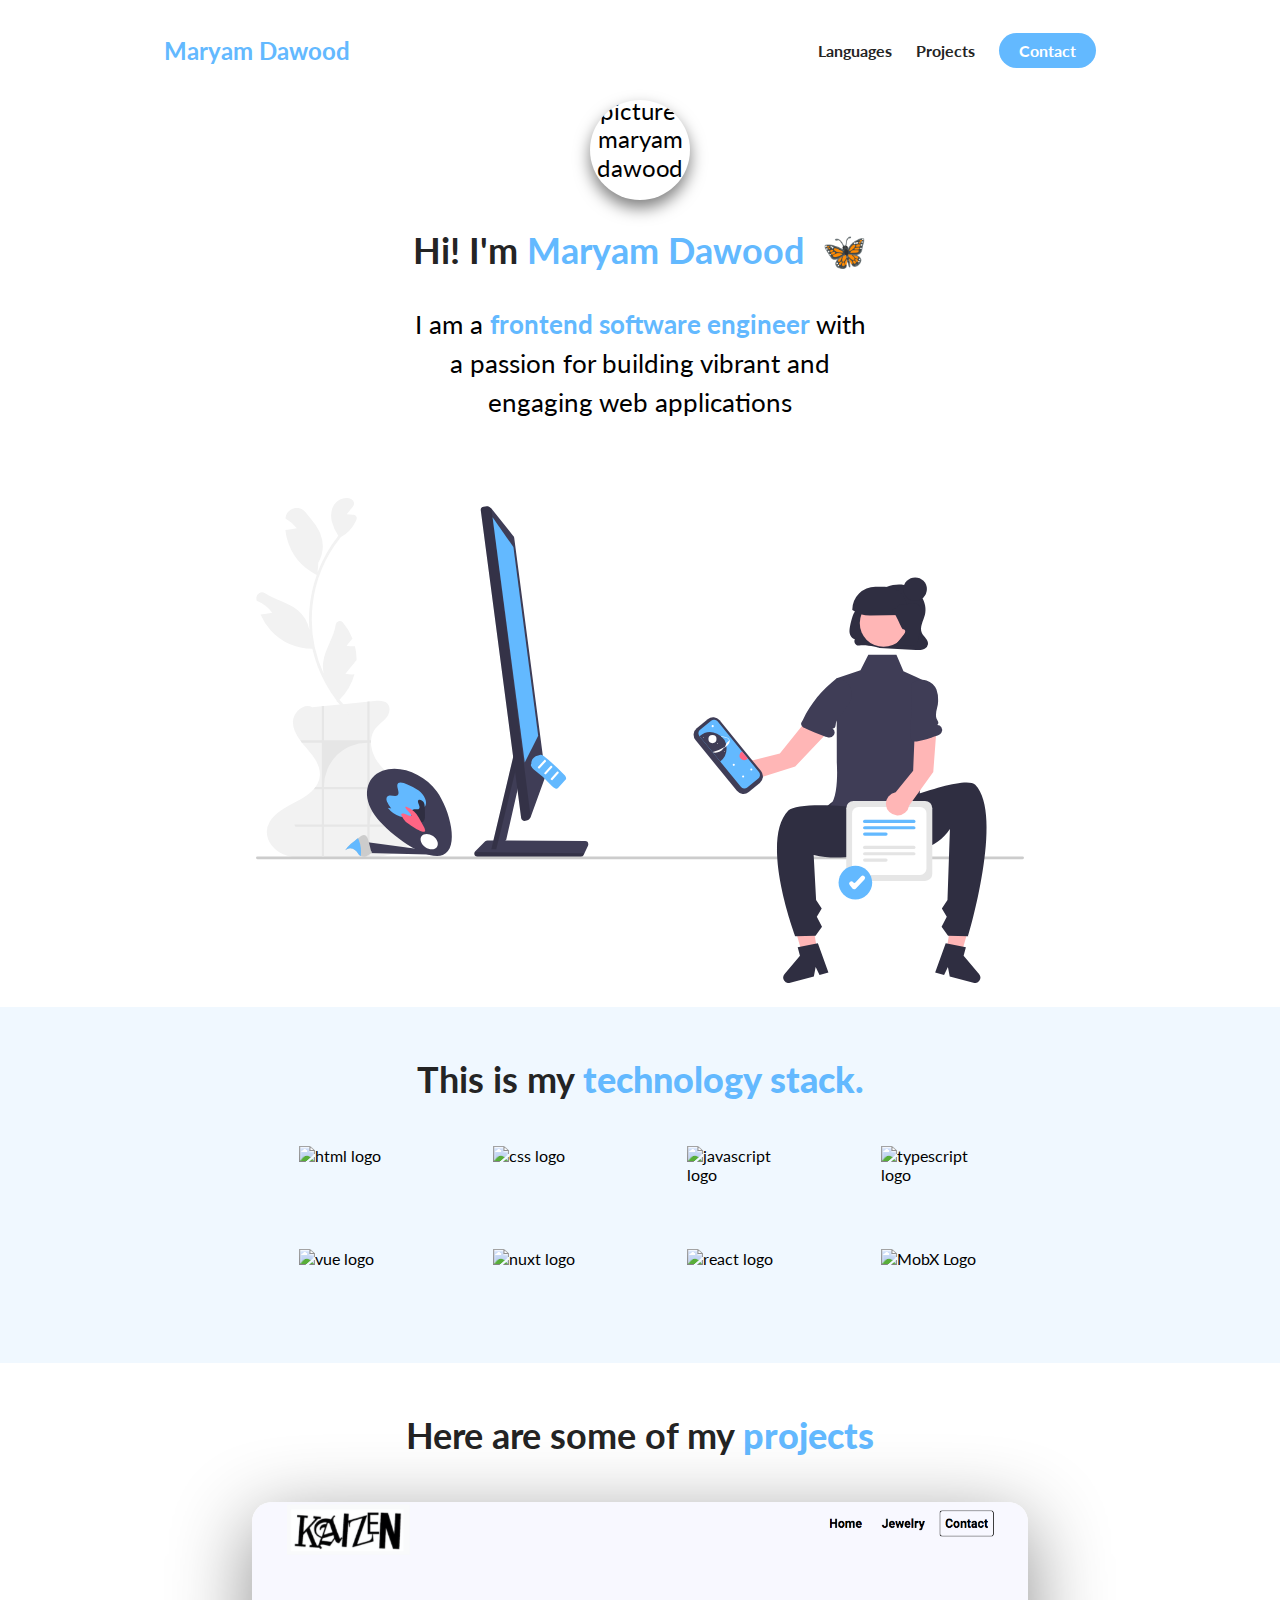
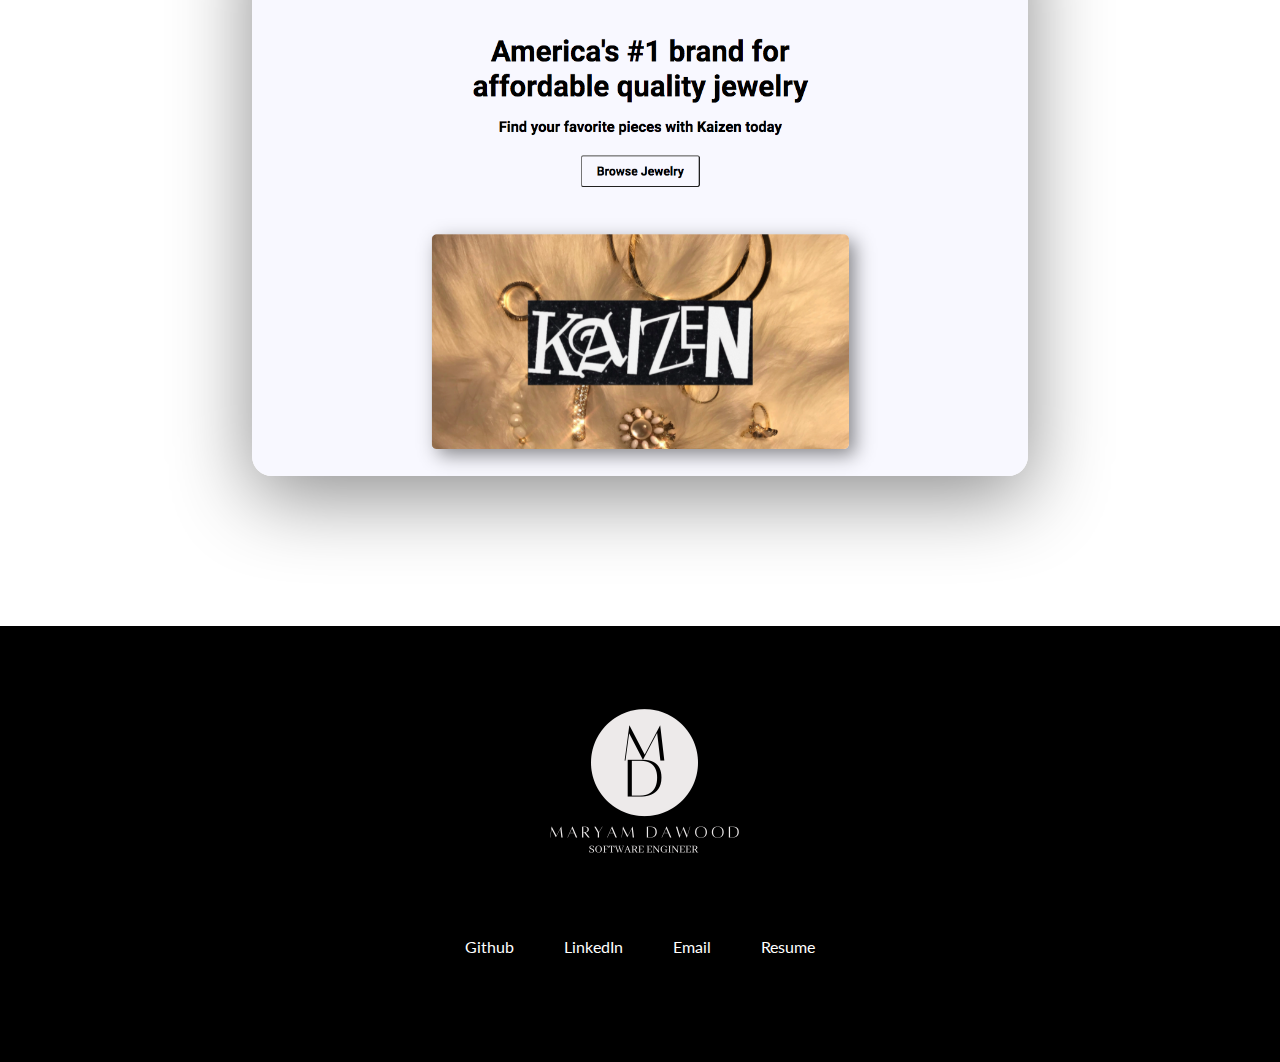
==== index.html @ 094fba27 "Add files via upload" ====
<!DOCTYPE html>
<html lang="en">
<head>
    <meta charset="UTF-8">
    <meta http-equiv="X-UA-Compatible" content="IE=edge">
    <meta name="viewport" content="width=device-width, initial-scale=1.0">
    <title>Maryam Dawood</title>
    <link rel="stylesheet" href="style.css">
    <script src="https://kit.fontawesome.com/c8e4d183c2.js" crossorigin="anonymous"></script>
</head>
<body>
    <section id="about-me">
        <nav>
            <div class="personal__logo">Maryam Dawood</div>
            <ul class="nav__link--list">
                <li class="nav__link"> 
                    <a href="#Languages "class="nav__link--anchor
                    __hover-effect
                    link__hover-effect--black">Languages</a>
                </li>
                <li>
                    <a href="#projects"class="nav__link--anchor
                    __hover-effect
                    link__hover-effect--black">Projects</a>
                </li>
                <li>
                    <a href="mailto:mdawood832@gmail.com" class="nav__link--anchor
                    nav__link--anchor--primary
                    ">Contact</a>
                </li>

            </ul>
        </nav>
        <div class="flex-1">
            <div class="about-me__info--container">
                <figure class="about-me__picture--mask">
                    <img src="photo.jpg" class="about-me__picture" alt="picture of maryam dawood">
                </figure>
                <h1 class="about-me__info--title">
                    Hi! I'm <span class="text--purple">Maryam Dawood</span>&nbsp; <span class="butterfly">🦋</span>
                </h1>
                <p class="about-me__info-para"> 
                    I am a <strong class="text--purple">frontend software engineer</strong> with a passion 
                    for building vibrant and engaging web applications  
                </p>
                <div class="about-me__link">
                    <a href="https://www.linkedin.com/in/maryam-dawood/" target= "_blank" class="about-me__link">
                        <i class="fab fa-linkedin-in"></i>
                    </a>
                    <a href="" class="about-me__link">
                        <i class="fab fa-github"></i>
                    </a>
                    <a href="mailto:mdawood832@gmail.com"" class="about-me__link">
                        <i class="far fa-envelope"></i>
                    </a>
                    <a href="My Resume.pdf" target= "_blank" class="about-me__link">
                        <i class="fas fa-file-pdf"></i>
                    </a>
                </div>
            </div>
            <figure class="about-me__img--container">
                <img src="undraw_creativity_re_8grt (1).svg" class="about-me__img" alt="creative">

            </figure>
        </div>
    </section>
    <section id="Languages">
        <div class="container">
            <div class="row">
                <h1 class="section__title">This is my <strong class="tech-stack">technology stack.</strong> </h1>
                <div class="languages__list">
                    <div class="language">
                        <figure class="language__img--wrapper"> 
                            <img src="https://upload.wikimedia.org/wikipedia/commons/thumb/3/38/HTML5_Badge.svg/240px-HTML5_Badge.svg.png" class="language__img"alt="html logo">
                        </figure>
                        <span class="language_name">HTML</span>       
                    </div>
                
                    <div class="language">
                        <figure class="language__img--wrapper"> 
                            <img src="https://cdn.iconscout.com/icon/free/png-256/css-131-722685.png" class="language__img"alt="css logo">
                        </figure>
                        <span class="language_name">CSS</span>
                        
                    </div>
                
                    <div class="language">
                        <figure class="language__img--wrapper"> 
                            <img src="https://cdn.iconscout.com/icon/free/png-256/javascript-1-225993.png" class="language__img"alt="javascript logo">
                        </figure>
                        <span class="language_name">JavaScript</span>
                        
                    </div>
                
                    <div class="language">
                        <figure class="language__img--wrapper"> 
                            <img src="https://cdn.iconscout.com/icon/free/png-256/typescript-3521774-2945272.png" class="language__img"alt="typescript logo">
                        </figure>
                        <span class="language_name">TypeScript</span>
                        
                    </div>
                    
               
                    <div class="language">
                        <figure class="language__img--wrapper"> 
                            <img src="https://cdn.iconscout.com/icon/free/png-256/vue-282497.png" class="language__img"alt="vue logo">
                        </figure>
                        <span class="language_name">Vue</span>
                        
                    </div>
                    
                
                    <div class="language">
                        <figure class="language__img--wrapper"> 
                            <img src="https://cdn.iconscout.com/icon/free/png-256/nuxt-dot-js-3628959-3030184.png" class="language__img"alt="nuxt logo">
                        </figure>
                        <span class="language_name">Nuxt</span>
                        
                    </div>
                    
                
                    <div class="language">
                        <figure class="language__img--wrapper"> 
                            <img src="https://cdn.iconscout.com/icon/free/png-256/react-3-1175109.png" class="language__img"alt="react logo">
                        </figure>
                        <span class="language_name">React</span>
                        
                    </div>
                    
                
                    <div class="language">
                        <figure class="language__img--wrapper"> 
                            <img src="https://mobx.js.org/img/mobx.png" alt="MobX Logo" class="language__img" class="language__img"alt="mobxlogo">
                        </figure>
                        <span class="language_name">MobX</span>
                        
                    </div>

                </div>
            </div>
        </div>
    </section>
    <section id="projects">
        <div class="container">
            <div class="row">
               <h1 class="section__title">
                   Here are some of my <strong class="tech-stack">projects</strong> 
               </h1> 
               <ul class="project__list">
                   <li class="project">
                       <div class="project__wrapper">
                           <img src="kaizenjewelryheadshot.png" class="project__img"alt="image of project">
                           <div class="project__description">
                               <h3 class="project__description--title">
                                    Kaizen Jewelry E-commerce Website
                               </h3>
                               <h4 class="project__description--sub-title">
                                   HTML, CSS, JavaScript, Git, Github
                               </h4>
                               <p class="project__description--para ">
                                    I created a simple ecommerce website for a jewelry brand. 
                                    This is the second front-end project I have created. 
                                    This was my first time using javaScript to create a hamburger style menu.
                                     I deployed the website using Github Pages. 
                            
                                
                               </p>
                               <div class="project__description--links">
                                <a href="https://mdawood832.github.io/kaizen_jewelry_website/" target=" _blank" class="project__description--link">
                                    <i class="fab fa-github"></i>
                                </a>
                                <!--
                                <a href="https://www.yourwebsite.com" class="project__description--link">
                                <i class="fas fa-link"></i>
                                </a>
                                -->
                            </div>
                           </div>
                       </div>
                   </li>
                <!--  <li class="project">
                       <div class="project__wrapper">
                           <img src="Screen Shot 2021-12-29 at 2.54.07 AM.png" class="project__img"alt="image of project">
                           <div class="project__description">
                               <h3 class="project__description--title">
                                    Car Sales Project
                               </h3>
                               <h4 class="project__description--sub-title">
                                   HTML, CSS, JavaScript, Vue, Vuex
                               </h4>
                               <p class="project__description--para ">
                                    Lorem ipsum dolor sit, amet consectetur 
                                    adipisicing elit. Aliquid inventore cum ratione ab voluptates error quisquam quasi nemo delectus culpa ut, voluptatibus,
                                     a quibusdam. Repellendus autem explicabo facilis natus expedita.
                               </p>
                               <div class="project__description--links">
                                <a href="https://www.github/yourlink" target=" _blank" class="project__description--link">
                                    <i class="fab fa-github"></i>
                                </a>
                                <a href="https://www.yourwebsite.com" class="project__description--link">
                                <i class="fas fa-link"></i>
                                </a>
                            </div>
                           </div>
                       </div>
                   </li>
                   <li class="project">
                    <div class="project__wrapper">
                        <img src="Screen Shot 2021-12-29 at 2.54.07 AM.png" class="project__img"alt="image of project">
                        <div class="project__description">
                            <h3 class="project__description--title">
                                 Car Sales Project
                            </h3>
                            <h4 class="project__description--sub-title">
                                HTML, CSS, JavaScript, Vue, Vuex
                            </h4>
                            <p class="project__description--para ">
                                 Lorem ipsum dolor sit, amet consectetur 
                                 adipisicing elit. Aliquid inventore cum ratione ab voluptates error quisquam quasi nemo delectus culpa ut, voluptatibus,
                                  a quibusdam. Repellendus autem explicabo facilis natus expedita.
                            </p>
                            <div class="project__description--links">
                                <a href="https://www.github/yourlink" target=" _blank" class="project__description--link">
                                    <i class="fab fa-github"></i>
                                </a>
                                <a href="https://www.yourwebsite.com" class="project__description--link">
                                <i class="fas fa-link"></i>
                                </a>
                            </div>
                        </div>
                    </div>
                </li> -->
               </ul>
            </div>
        </div>
    </section>
    <footer>
        <div class="row footer__row">
            <a href="#" class="footer__anchor">
                <figure class="footer__logo">
                    <img src="d.png" class="footer__logo--img"alt="">
                </figure>
                <span class="footer__logo--popper">
                    Top
                    <i class=" fas fa-arrow-up"></i>
                </span>
            </a>
            <div class="footer__social--list">
                <a href="https://google.com" class="footer__social--link
                link__hover--effect
                link__hover--effect--white"
                target="_blank"> Github  
                </a>
                <a href="https://www.linkedin.com/in/maryam-dawood/" class="footer__social--link
                link__hover--effect
                link__hover--effect--white"
                target="_blank"> LinkedIn  
                </a>
                <a href="mailto:mdawood832@gmail.com" class="footer__social--link
                link__hover--effect
                link__hover--effect--white"
                target="_blank"> Email 
                </a>
                <a href="My Resume.pdf" class="footer__social--link
                link__hover--effect
                link__hover--effect--white"
                target="_blank"> Resume 
                </a>
            </div>


        </div>
    <div class="footer__copyright">
    </div>
    </footer>


</body>
</html>
---- style.css ----
@import url('https://fonts.googleapis.com/css2?family=Lato:wght@400;700&display=swap');
*{
    padding: 0;
    margin: 0;
    font-family: 'Lato', sans-serif;
    box-sizing: border-box;
}

html{
    scroll-behavior: smooth;
}

h1, h2, h3, h4, h5, h6, span{
    color: #242424;
    text-align: center;
    line-height:1.25 ;

}

p{
    line-height: 1.5;
    font-size: 16px;
}



a{
    text-decoration: none; 
    transition: opacity 300ms ease;
 }

 a:hover{
    opacity: 0.7;
 }

/* navigation bar */ 

nav{
    height: 100px;
    width: 100%;
    max-width: 1000px;
    margin: 0 auto;
    display: flex;
    justify-content: space-between;
    align-items: center;
    padding: 0 12px;
    
}

li{
    list-style-type: none;
}
.nav__link--list{
    display: flex;
    padding-right: 20px;
    
}

.nav__link--anchor {
    margin: 0 12px;
    color: #242424;
    font-weight: 700;
}


.nav__link--anchor--primary{
    background-color: #63B9FF;
    padding: 8px 20px;
    border-radius: 50px;
    color:white ;
    transition: all 300ms ease;


}


.nav__link--anchor--primary:hover{
    background-color: #242424;

}

.personal__logo {
    font-size: 24px;
    color: #63B9FF;
    margin: 0 12px;
    font-weight: bold;

}

/* done with navigation bar now body */
.text--purple{
    color: #63B9FF;
}

h1{
    font-size: 36px;

}


.flex {
    display: flex;
}
.flex-1{
    flex: 1;

}

.row{
    width: 100%;
    max-width: 800px;
    margin: 0 auto;
    padding: 0 12px;
}

.about-me__info--container{
    display: flex;
    flex-direction: column;
   
   
}

.about-me__info{
    display: flex;
    flex-direction: column;
}

.about-me__info--container{
    display: flex;
    justify-content: center;
    flex-direction: column;
    align-items: center;
    max-width: 500px;
    margin: 0 auto;
    text-align: center;
}

.about-me__picture--mask{
    width: 100px;
    height: 100px;
    border-radius: 50%;
    overflow: hidden ;
    box-shadow: 0 8px 16px rgba(0, 0, 0,.50 );
    margin-bottom: 28px;
    animation: animate-profile-picture 800ms 200ms backwards;
   
}

@keyframes animate-profile-picture{
    0%{
        transform: scale(0);
    }
    80%{
        transform: scale(1.1);
    }
    100%{
        transform: scale(1);
    }
}



.about-me__picture{
    width: 100px;
    /* improving picture */
    transform: scale(1.5);
    padding-top:8px ;
    animation: fade-in 200ms 200ms backwards ;
}

@keyframes fade-in {
    0%{
        opacity: 0;
    }
    100%{
        opacity:1;
    }
}

.butterfly{
    display: inline-block;
    animation:animation-butterfly 500ms ease-in-out infinite backwards;
}

@keyframes animation-butterfly{
    0%{
        transform: rotate(0) ;
    }
    25%{
        transform: rotate(20deg);
    }
    75%{
        transform: rotate(-20deg);
    }
    100%{
        transform: rotate(0);
    }
}


.about-me__info--title{  
    margin-bottom: 16px ;
    animation: fade-up 650ms 400ms backwards;
}
.about-me__info-para{
    font-size: 26px;
    margin-bottom: 28px ;
    margin: 16px;
    animation: fade-up 650ms 600ms backwards;

}

.about-me__link{
    font-size:30px ;
    color: #242424;
    word-spacing: 20px;
    padding: 0 8px;
    animation: fade-up 650ms 800ms backwards;
}


.about-me__links{
    animation: fade-up 650ms 400ms backwards;
}
@keyframes fade-up{
    0%{
        opacity: 0;
        transform: translateY(40px);
    }
    100%{
        opacity: 1;
        transform: translateY(0) ;
    }
}

.about-me__img{
    width: 60%;
}

.about-me__img--container{
    display: flex;
    flex: 1;
    align-items: center;
    justify-content: center;
    margin-top: 24px;
    margin-bottom: 24px;
}



/* even sections make grey */
section:nth-child(even){
    background-color: #f0f8ff;
}


.tech-stack{
    color:#63B9FF ;
}
/* tech stack */

.container{
    padding: 50px 0;

}

.section__title {
    margin-bottom: 24px;

}

.language{
    width: 25%;
}
.language__img{
    width: 100%;
    max-width: 100px;
    transition: all 300ms ease;
}

.language:hover .language__img{
    filter: brightness(80%);
    opacity: .86;
    transform: scale(.9);

}


.language__img--wrapper{
   
    display: flex;
    justify-content: center;
    align-items: center;
    padding: 20px;
}

.languages__list{
    display: flex;
    width: 100%;
    flex-wrap: wrap;
}

.language_name {
    display: flex;
    justify-content: center;
    transform: scale(0);
    transition: all 300ems;
    font-size: 20px;
    opacity: 0;
}

.language:hover .language_name{
    transform: scale(1);
    opacity: 1;
}

/*projects*/

.project{
    margin-bottom: 135px;
}

.project:last-child{
    margin-bottom: 100px ;
}

.project__img{
    width: 100%;
    transition: all 500ems ease;
}

.project__wrapper{
    display: flex;
    box-shadow: 0 20px 80px rgba(0, 0, 0,.45 );
    border-radius: 20px;
    overflow: hidden;
    position: relative;
}

.project__wrapper:before{
    content: "";
    position:absolute;
    top: 0;
    left: 0;
    height: 100%;
    width: 100%;
    background-color: #1c1d25;
    opacity: 0;
    transition: opacity 450ms ease;
    z-index: 2;
}

.project:hover .project__wrapper:before{
    opacity: 0.7;
}

.project:hover .project__img{
    transform: scale(1.07);
    filter: blur(5px);
}

.project:hover .project__description{
    opacity: 1;
    transform: translateY(-50%);
}


.project__list{
    padding-top:20px ;
}

.project__description{
    position: absolute;
    top: 50%;
    left: 90px;
    transform: translateY(100%);
    max-width: 550px;
    opacity: 0;
    transition: transform 450ms, opacity 300ems;
    z-index: 3;

}

.project__description--link{
    font-size: 20px;
    margin-right: 16px;
    
}

.project__description--title{
    font-size: 40px;
}

.project__description--para{
    margin: 16px 0px;
}


.project__description--title,
.project__description--sub-title,
.project__description--para,
.project__description--links{
    text-align: left;
    color: #fff;
}

/* FOOTER */

.footer__row{
    
    display: flex;
    flex-direction: column;
    align-items: center;
    justify-content: center;
    padding: 3% 0 ;
}


footer{
    background-color: #000000;
}


.footer__social--list{
    width: 100%;
    max-width: 400px;
    display: flex; 
    justify-content: space-around;
    margin-bottom: 68px;

}

.footer__logo--img{
    width: 250px;
    height: 250px ;
}

.footer__social--link,
.footer__copyright{
    color: #fff;
}

.footer__copyright{
    display: flex;
    justify-content: center;
}

.footer__logo--popper{
   color: #fff;
   position: absolute;
   right: 10px;
   left: 80px;
   top: 80px;
   font-weight: 700;
   opacity: 0;
   transition: all 300ms ease;
}

.footer__anchor{
    position: relative;
    margin-bottom: 20px;
}

.footer__anchor:hover .footer__logo--popper { 
    transform: translateX(60px);
    opacity: 1;
}

/*small phones, tablets, and large smartphones */
@media (max-width: 768px){
    nav{
        height: 68px; 
    }

    h1{
       font-size: 28px; 
    }

    .about-me__info-para{
        font-size: 18px ;
    }

    .language {
        width: calc(100%/2);
    }

    .project__description--para{
        font-size:14px; 
    }

    .project__description{
        left: 40px;
        padding-right: 40px;
    }

}
/* small phones */ 
@media (max-width:480px){
    .about-me__info--container{
        padding-top: 20px;
    }
    .nav__link:not(:last-child){
        display: none;
    }

    .project__description--para{
        display: none;
    }

    .project__description--links{
        padding-top: 20px;
    }

    .project__description--sub-title{
        padding-top: 20px;
    }

    .footer__social--list{
        display: flex;
        justify-content: space-evenly;
    }
}
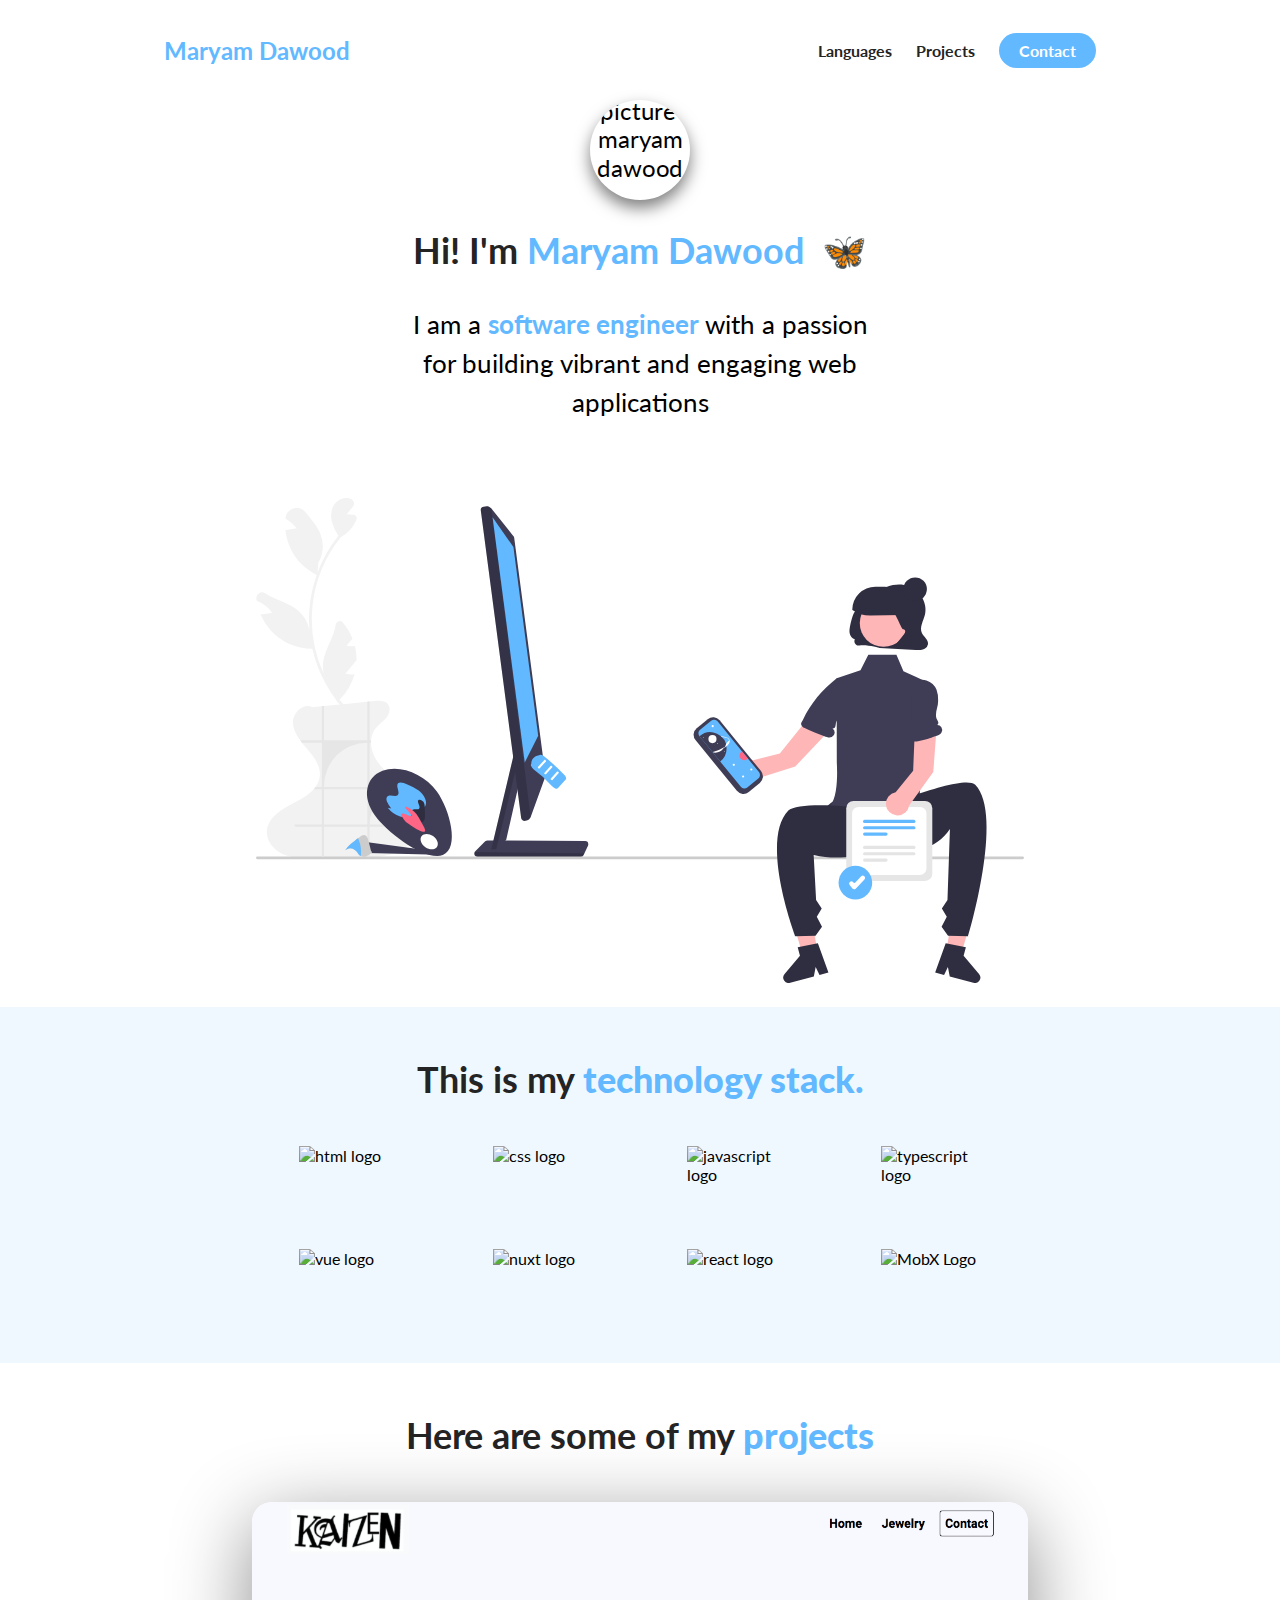
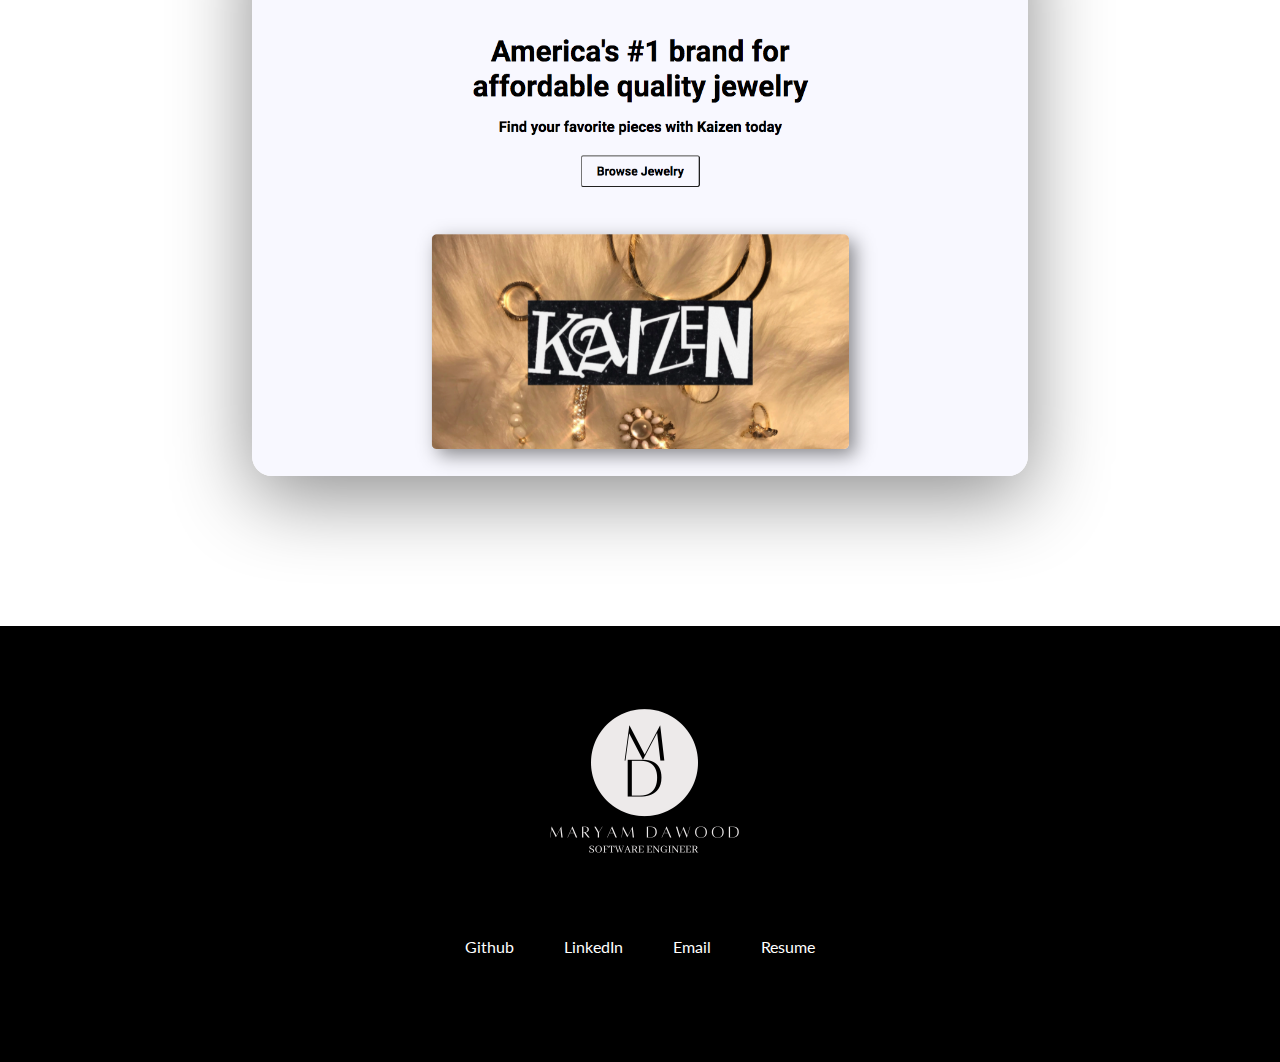
==== commit c0b82bf7: "Update index.html" ====
--- a/index.html
+++ b/index.html
@@ -40,14 +40,14 @@
                     Hi! I'm <span class="text--purple">Maryam Dawood</span>&nbsp; <span class="butterfly">🦋</span>
                 </h1>
                 <p class="about-me__info-para"> 
-                    I am a <strong class="text--purple">frontend software engineer</strong> with a passion 
+                    I am a <strong class="text--purple">software engineer</strong> with a passion 
                     for building vibrant and engaging web applications  
                 </p>
                 <div class="about-me__link">
                     <a href="https://www.linkedin.com/in/maryam-dawood/" target= "_blank" class="about-me__link">
                         <i class="fab fa-linkedin-in"></i>
                     </a>
-                    <a href="" class="about-me__link">
+                    <a href="https://github.com/mdawood832" class="about-me__link">
                         <i class="fab fa-github"></i>
                     </a>
                     <a href="mailto:mdawood832@gmail.com"" class="about-me__link">
@@ -166,7 +166,7 @@
                                 
                                </p>
                                <div class="project__description--links">
-                                <a href="https://mdawood832.github.io/kaizen_jewelry_website/" target=" _blank" class="project__description--link">
+                                <a href="https://mdawood832.github.io/kaizen/" target=" _blank" class="project__description--link">
                                     <i class="fab fa-github"></i>
                                 </a>
                                 <!--
@@ -276,4 +276,4 @@
 
 
 </body>
-</html>+</html>
